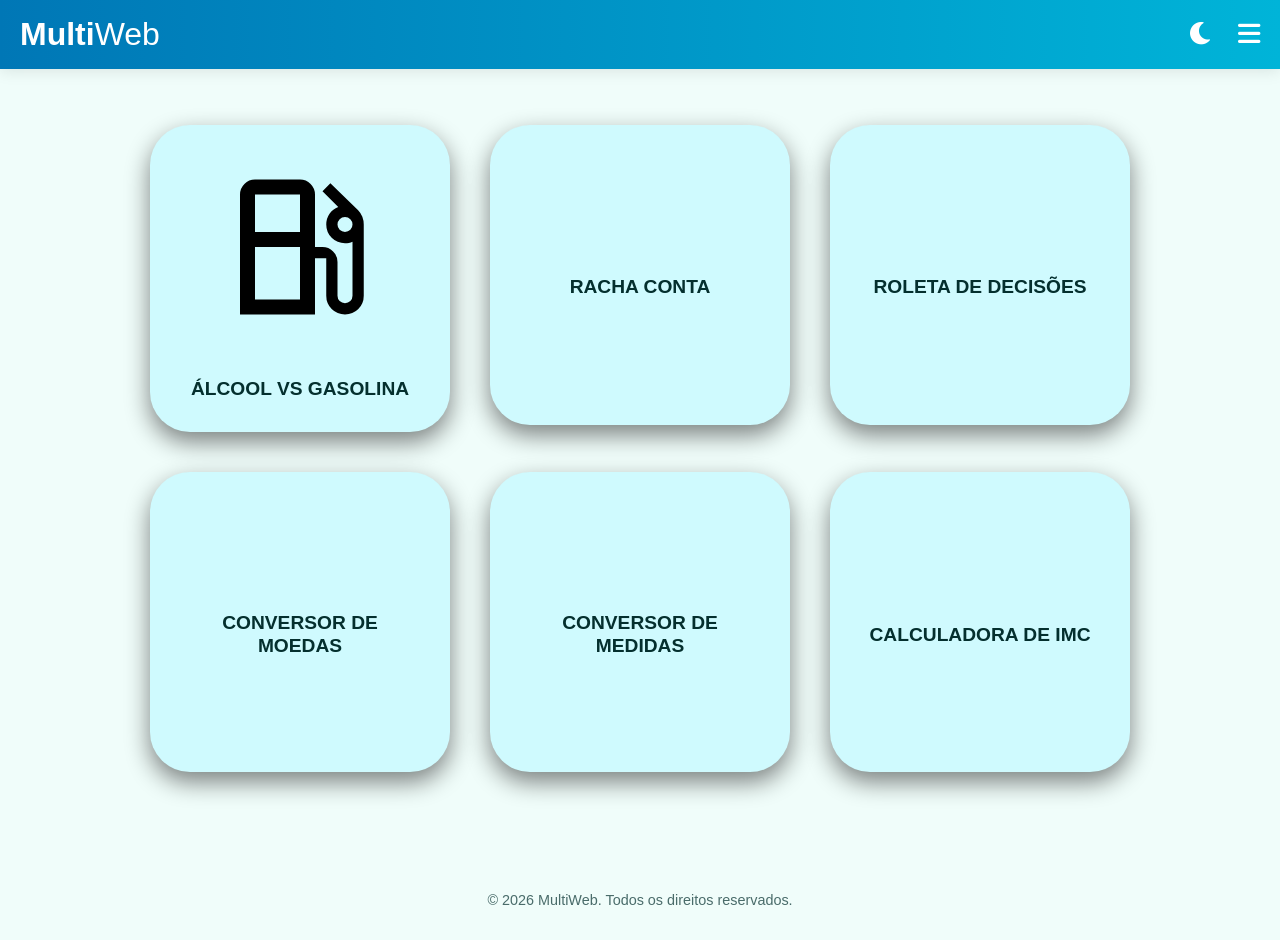
==== CÓDIGO/html/index.html @ 50622106 "Inicio do index html" ====
<!DOCTYPE html>
<html lang="pt-br">
<head>
    <meta charset="UTF-8">
    <meta name="viewport" content="width=device-width, initial-scale=1.0">
    <title>MultiWeb - Home</title>
    <link rel="stylesheet" href="../styles/style_index.css">
    <link rel="stylesheet" href="https://cdnjs.cloudflare.com/ajax/libs/font-awesome/6.0.0/css/all.min.css">
</head>
<body>

    <header class="main-header">
        <div class="header-content">
            <h1 class="logo">Multi<span>Web</span></h1>
            
            <div class="actions">
                <button type="button" class="btn-icon" aria-label="Modo Noturno">
                    <i class="fa-solid fa-moon"></i>
                </button>
                <button type="button" class="btn-icon" aria-label="Menu">
                    <i class="fa-solid fa-bars"></i>
                </button>
            </div>
        </div>
    </header>

    <main class="main">
        <nav class="sessao_funcoes">
            
            <a href="#" class="funcao">
                <div class="icone-container">
                    <span><img src="../icones/combustivel.svg" alt="bomba de gasolina" class="icone_funcoes"></span>
                </div>
                <h2>Álcool vs Gasolina</h2>
            </a>

            <a href="#" class="funcao">
                <div class="icone-container">
                    <span></span>
                </div>
                <h2>Racha Conta</h2>
            </a>

            <a href="#" class="funcao">
                <div class="icone-container">
                    
                </div>
                <h2>Roleta de Decisões</h2>
            </a>

            <a href="#" class="funcao">
                <div class="icone-container">
                    
                </div>
                <h2>Conversor de Moedas</h2>
            </a>

            <a href="#" class="funcao">
                <div class="icone-container">
                    
                </div>
                <h2>Conversor de Medidas</h2>
            </a>

            <a href="#" class="funcao">
                <div class="icone-container">
                    
                </div>
                <h2>Calculadora de IMC</h2>
            </a>

        </nav>
    </main>

    <footer class="main-footer">
        <p>&copy; 2026 MultiWeb. Todos os direitos reservados.</p>
    </footer>

</body>
</html>
---- CÓDIGO/styles/style_index.css ----
/* ============================================================
   VARIÁVEIS DE CORES (MODO CLARO - PADRÃO)
   ============================================================ */
:root {
    /* Cor 1: Identidade Principal (Cabeçalho e Destaque) */
    --cor1: #0077b6;
    
    /* Cor 2: Secundária (Gradiente e Detalhes) */
    --cor2: #00b4d8;
    
    /* Cor 3: Interação (Fundo dos cards das ferramentas) */
    --cor3: #cffafe;
    
    /* Cor 4: Texto e Ícones (Contraste escuro para leitura) */
    --cor4: #042f2e;
    
    /* Cor 5: Fundo Geral (A cor de base da página) */
    --cor5: #f0fdfa;
    
    /* Cor 6: Contraste de Texto (Branco para o topo) */
    --cor6: #ffffff;

    /* Outras Configurações */
    --raio-card: 40px;
    --sombra-card: 0 10px 25px rgba(0, 0, 0, 0.492);
    --transicao: 0.3s ease;
}

/* ============================================================
   VARIÁVEIS DE CORES (MODO ESCURO - MEDIA QUERY)
   ============================================================ 
@media (prefers-color-scheme: dark) {
    :root {
         Tons mais escuros e suaves para evitar fadiga visual 
        --cor1: #005f8e; 
        --cor2: #007ba7; 
        --cor3: #1e293b;  Fundo dos cards escuro 
        --cor4: #e2e8f0;  Texto claro (cinza quase branco) 
        --cor5: #0f172a;  Fundo da página bem escuro 
        --cor6: #f8fafc;  Texto do cabeçalho 
        
        --sombra-card: 0 10px 25px rgba(0, 0, 0, 0.4);  Sombra mais forte no modo escuro
    }
}*/

/* ============================================================
   RESET E CONFIGURAÇÕES GERAIS
   ============================================================ */
* {
    margin: 0;
    padding: 0;
    box-sizing: border-box;
    font-family: 'Segoe UI', Roboto, Helvetica, Arial, sans-serif;
}

body {
    background-color: var(--cor5);
    color: var(--cor4);
    min-height: 100vh;
    display: flex;
    flex-direction: column; /* Necessário para empurrar o footer pro final */
}

/* ============================================================
   CABEÇALHO (HEADER)
   ============================================================ */
.main-header {
    background: linear-gradient(to right, var(--cor1), var(--cor2));
    color: var(--cor6);
    padding: 1rem 0;
    box-shadow: 0 2px 15px rgba(0, 0, 0, 0.1);
}

.header-content {
    margin: 0 auto;
    padding: 0;
    display: flex;
    justify-content: space-between;
    align-items: center;
}

.logo {
    font-size: 2rem;
    font-weight: 800;
    margin-left: 20px;
}

.logo span {
    font-weight: 300;
}

.actions {
    display: flex;
    gap: 1.5rem;
    margin-right: 20px;
}

.btn-icon {
    background: transparent;
    border: none;
    color: var(--cor6);
    font-size: 1.6rem;
    cursor: pointer;
    transition: transform var(--transicao);
}

.btn-icon:hover {
    transform: scale(1.1);
    opacity: 0.9;
}

/* ============================================================
   CONTEÚDO PRINCIPAL E GRID
   ============================================================ */
.main {
    max-width: 1100px;
    margin: 3.5rem auto;
    padding: 0 1.5rem;
}

.sessao_funcoes {
    display: grid; /* Mudado de flex para grid */
    grid-template-columns: repeat(3, 1fr); /* Trava em 3 colunas */
    gap: 2.5rem;
    justify-items: center;
}

/* ============================================================
   CARDS DAS FERRAMENTAS
   ============================================================ */
.funcao {
    background-color: var(--cor3);
    width: 100%;
    max-width: 300px;
    aspect-ratio: 1 / 1;
    text-decoration: none;
    color: var(--cor4);
    
    display: flex; /* Corrigido o erro de digitação aqui */
    flex-direction: column;
    align-items: center;
    justify-content: center;
    
    border-radius: var(--raio-card);
    box-shadow: var(--sombra-card);
    transition: transform var(--transicao), box-shadow var(--transicao);
    padding: 2rem;
    text-align: center;
}

/* Controle de tamanho da imagem do ícone */
.icone_funcoes {
    width: 180px;
    height: auto; 
    object-fit: contain;
    transition: transform 0.3s ease; 
}

.funcao:hover {
    transform: translateY(-8px);
    box-shadow: 0 15px 35px rgba(0, 0, 0, 0.2);
}

.icone-container {
    font-size: 4.5rem;
    margin-bottom: 1.5rem;
    display: flex;
    align-items: center;
    justify-content: center;
}

.funcao h2 {
    font-size: 1.2rem;
    font-weight: 800;
    text-transform: uppercase;
    line-height: 1.2;
}

/* ============================================================
   RODAPÉ (FOOTER)
   ============================================================ */
.main-footer {
    text-align: center;
    padding: 2rem 1.5rem;
    color: var(--cor4);
    opacity: 0.7; 
    font-size: 0.9rem;
    margin-top: 2rem;
}

/* ============================================================
   RESPONSIVIDADE (TABLETS E MOBILE)
   ============================================================ */
/* Telas médias: cai para 2 colunas */
@media (max-width: 960px) {
    .sessao_funcoes {
        grid-template-columns: repeat(2, 1fr);
    }
}

/* Telas pequenas: cai para 1 coluna */
@media (max-width: 600px) {
    .main {
        margin: 2rem auto;
    }
    
    .logo {
        font-size: 1.6rem;
    }

    .sessao_funcoes {
        grid-template-columns: 1fr;
    }

    .funcao {
        max-width: 260px;
    }
}
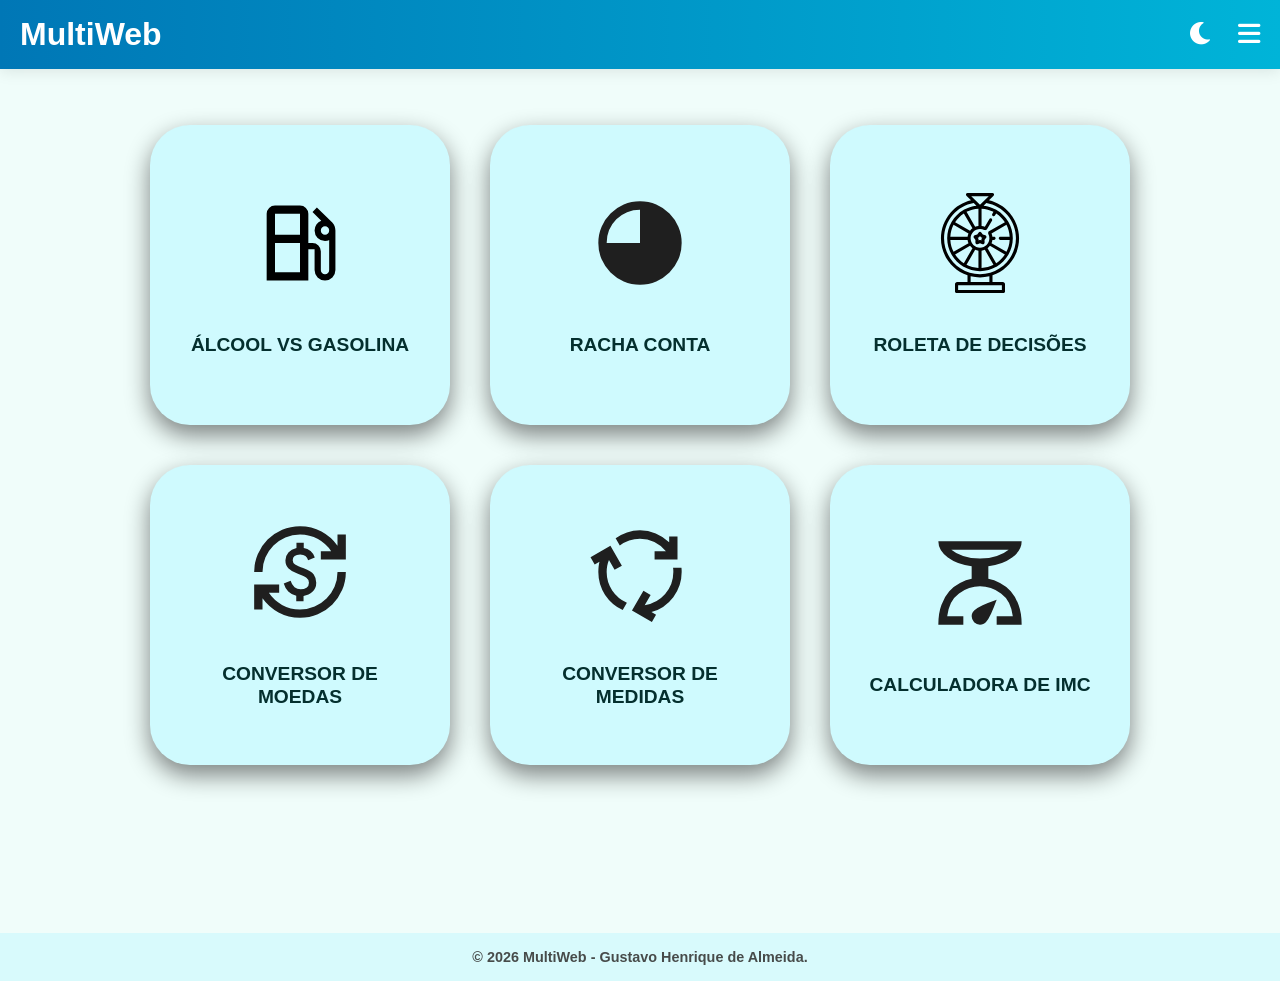
==== commit 8051fb2b: "icones funções" ====
--- a/CÓDIGO/html/index.html
+++ b/CÓDIGO/html/index.html
@@ -11,7 +11,7 @@
 
     <header class="main-header">
         <div class="header-content">
-            <h1 class="logo">Multi<span>Web</span></h1>
+            <h1 class="logo">MultiWeb</h1>
             
             <div class="actions">
                 <button type="button" class="btn-icon" aria-label="Modo Noturno">
@@ -36,35 +36,35 @@
 
             <a href="#" class="funcao">
                 <div class="icone-container">
-                    <span></span>
+                    <span><img src="../icones/racha_conta.svg" alt="racha conta" class="icone_funcoes"></span>
                 </div>
                 <h2>Racha Conta</h2>
             </a>
 
             <a href="#" class="funcao">
                 <div class="icone-container">
-                    
+                    <span><img src="../icones/roleta.svg" alt="roleta" class="icone_funcoes"></span>
                 </div>
                 <h2>Roleta de Decisões</h2>
             </a>
 
             <a href="#" class="funcao">
                 <div class="icone-container">
-                    
+                    <span><img src="../icones/cambio_moeda.svg" alt="cambio moeda" class="icone_funcoes"></span>
                 </div>
                 <h2>Conversor de Moedas</h2>
             </a>
 
             <a href="#" class="funcao">
                 <div class="icone-container">
-                    
+                    <span><img src="../icones/conversor_medida.svg" alt="conversor de medida" class="icone_funcoes"></span>
                 </div>
                 <h2>Conversor de Medidas</h2>
             </a>
 
             <a href="#" class="funcao">
                 <div class="icone-container">
-                    
+                    <span><img src="../icones/balanca.svg" alt="balança" class="icone_funcoes"></span>
                 </div>
                 <h2>Calculadora de IMC</h2>
             </a>
@@ -73,7 +73,7 @@
     </main>
 
     <footer class="main-footer">
-        <p>&copy; 2026 MultiWeb. Todos os direitos reservados.</p>
+        <p>&copy; 2026 MultiWeb - <a href="https://github.com/guhenrih" target="_blank">Gustavo Henrique de Almeida</a>.</p>
     </footer>
 
 </body>
--- a/CÓDIGO/styles/style_index.css
+++ b/CÓDIGO/styles/style_index.css
@@ -85,10 +85,6 @@
     margin-left: 20px;
 }
 
-.logo span {
-    font-weight: 300;
-}
-
 .actions {
     display: flex;
     gap: 1.5rem;
@@ -136,7 +132,7 @@
     text-decoration: none;
     color: var(--cor4);
     
-    display: flex; /* Corrigido o erro de digitação aqui */
+    display: flex;
     flex-direction: column;
     align-items: center;
     justify-content: center;
@@ -148,9 +144,8 @@
     text-align: center;
 }
 
-/* Controle de tamanho da imagem do ícone */
 .icone_funcoes {
-    width: 180px;
+    width: 100px;
     height: auto; 
     object-fit: contain;
     transition: transform 0.3s ease; 
@@ -180,12 +175,28 @@
    RODAPÉ (FOOTER)
    ============================================================ */
 .main-footer {
+    background-color: var(--cor3);
     text-align: center;
-    padding: 2rem 1.5rem;
+    padding: 1rem 2rem;
     color: var(--cor4);
     opacity: 0.7; 
     font-size: 0.9rem;
-    margin-top: 2rem;
+    margin-top: 7rem;
+    color: black;
+    font-weight: bolder;
+}
+
+footer a {
+    text-decoration: none;
+    color: black;
+    font-weight: bolder;
+}
+
+footer a:hover {
+    text-decoration: none;
+    color: var(--cor1);
+    font-weight: bolder;
+
 }
 
 /* ============================================================
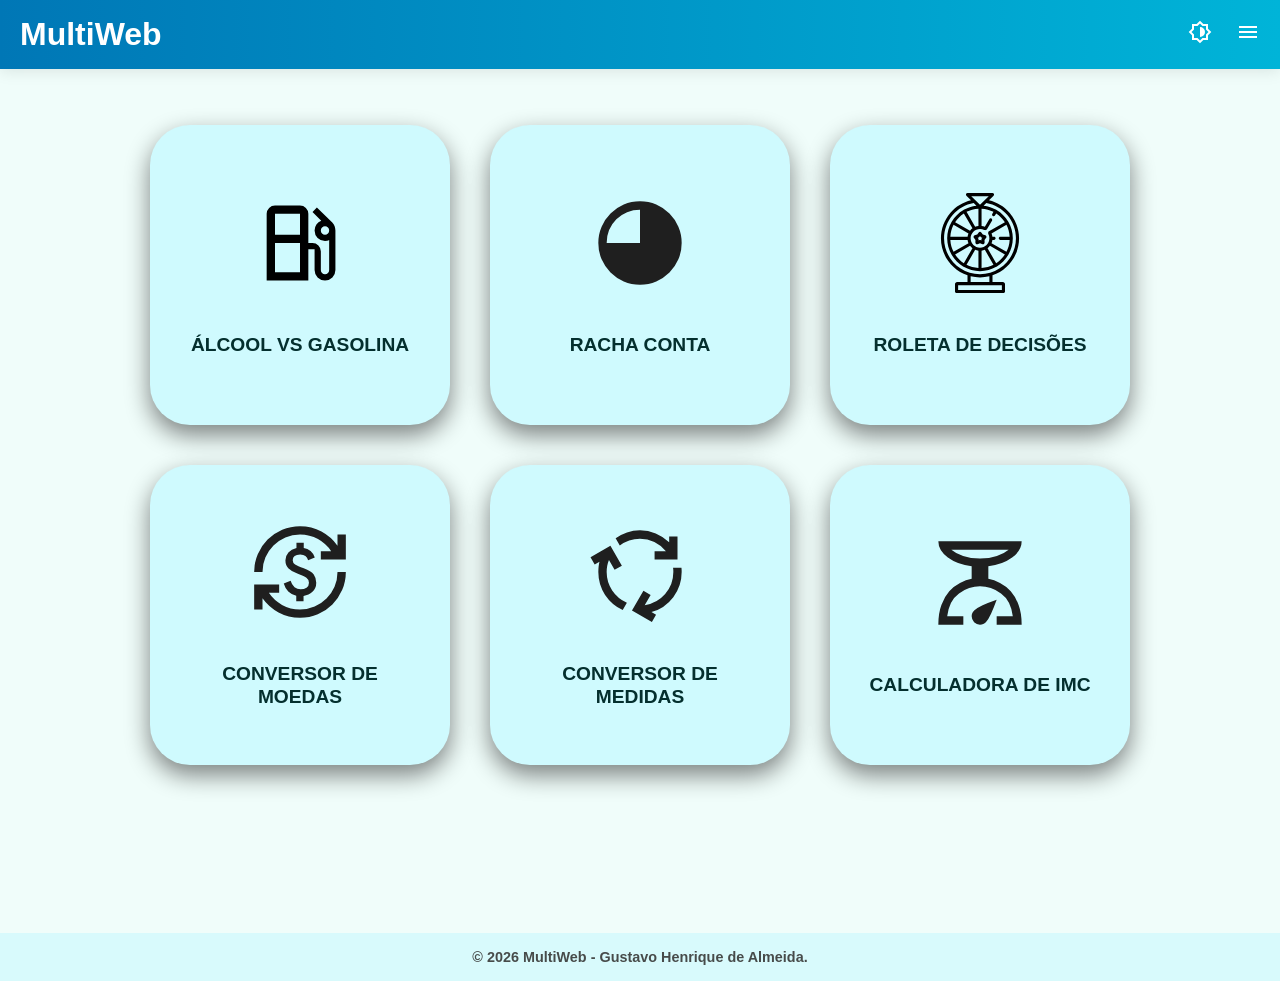
==== commit 5cdc6f2f: "html, style e js da pagina alcool vs gasolina quase pronto" ====
--- a/CÓDIGO/html/index.html
+++ b/CÓDIGO/html/index.html
@@ -15,10 +15,10 @@
             
             <div class="actions">
                 <button type="button" class="btn-icon" aria-label="Modo Noturno">
-                    <i class="fa-solid fa-moon"></i>
+                    <img src="../icones/modo_escuro.svg" alt="tema claro ou escuro">
                 </button>
-                <button type="button" class="btn-icon" aria-label="Menu">
-                    <i class="fa-solid fa-bars"></i>
+                <button type="button" class="btn-icon">
+                    <img src="../icones/menu.svg" alt="menu">
                 </button>
             </div>
         </div>
@@ -27,7 +27,7 @@
     <main class="main">
         <nav class="sessao_funcoes">
             
-            <a href="#" class="funcao">
+            <a href="alcool_gasolina.html" class="funcao">
                 <div class="icone-container">
                     <span><img src="../icones/combustivel.svg" alt="bomba de gasolina" class="icone_funcoes"></span>
                 </div>
--- a/CÓDIGO/styles/style_index.css
+++ b/CÓDIGO/styles/style_index.css
@@ -1,52 +1,6 @@
-/* ============================================================
-   VARIÁVEIS DE CORES (MODO CLARO - PADRÃO)
-   ============================================================ */
-:root {
-    /* Cor 1: Identidade Principal (Cabeçalho e Destaque) */
-    --cor1: #0077b6;
-    
-    /* Cor 2: Secundária (Gradiente e Detalhes) */
-    --cor2: #00b4d8;
-    
-    /* Cor 3: Interação (Fundo dos cards das ferramentas) */
-    --cor3: #cffafe;
-    
-    /* Cor 4: Texto e Ícones (Contraste escuro para leitura) */
-    --cor4: #042f2e;
-    
-    /* Cor 5: Fundo Geral (A cor de base da página) */
-    --cor5: #f0fdfa;
-    
-    /* Cor 6: Contraste de Texto (Branco para o topo) */
-    --cor6: #ffffff;
+@import url('cores.css');
 
-    /* Outras Configurações */
-    --raio-card: 40px;
-    --sombra-card: 0 10px 25px rgba(0, 0, 0, 0.492);
-    --transicao: 0.3s ease;
-}
-
-/* ============================================================
-   VARIÁVEIS DE CORES (MODO ESCURO - MEDIA QUERY)
-   ============================================================ 
-@media (prefers-color-scheme: dark) {
-    :root {
-         Tons mais escuros e suaves para evitar fadiga visual 
-        --cor1: #005f8e; 
-        --cor2: #007ba7; 
-        --cor3: #1e293b;  Fundo dos cards escuro 
-        --cor4: #e2e8f0;  Texto claro (cinza quase branco) 
-        --cor5: #0f172a;  Fundo da página bem escuro 
-        --cor6: #f8fafc;  Texto do cabeçalho 
-        
-        --sombra-card: 0 10px 25px rgba(0, 0, 0, 0.4);  Sombra mais forte no modo escuro
-    }
-}*/
-
-/* ============================================================
-   RESET E CONFIGURAÇÕES GERAIS
-   ============================================================ */
-* {
+ * {
     margin: 0;
     padding: 0;
     box-sizing: border-box;
@@ -91,13 +45,13 @@
     margin-right: 20px;
 }
 
-.btn-icon {
-    background: transparent;
-    border: none;
-    color: var(--cor6);
-    font-size: 1.6rem;
-    cursor: pointer;
-    transition: transform var(--transicao);
+.btn-icon { 
+    background: transparent; 
+    border: none; 
+    color: white; 
+    font-size: 1.6rem; 
+    cursor: pointer; 
+    text-decoration: none; 
 }
 
 .btn-icon:hover {
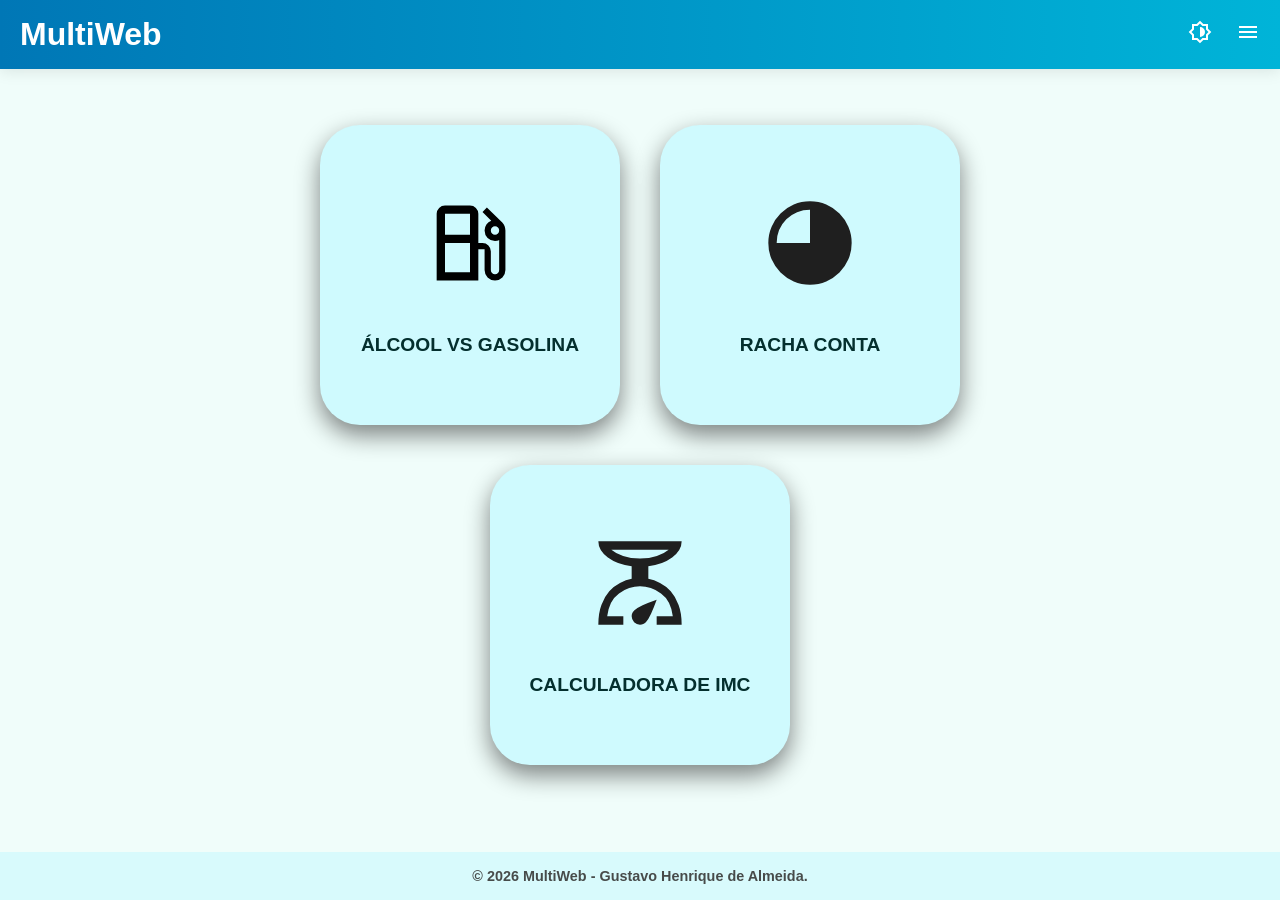
==== commit 711a44e8: "Correções no css e html para melhor responsividade" ====
--- a/CÓDIGO/html/index.html
+++ b/CÓDIGO/html/index.html
@@ -11,7 +11,7 @@
 
     <header class="main-header">
         <div class="header-content">
-            <h1 class="logo">MultiWeb</h1>
+            <a href="index.html"><h1 class="logo">MultiWeb</h1></a>
             
             <div class="actions">
                 <button type="button" class="btn-icon" aria-label="Modo Noturno">
@@ -43,27 +43,6 @@
 
             <a href="#" class="funcao">
                 <div class="icone-container">
-                    <span><img src="../icones/roleta.svg" alt="roleta" class="icone_funcoes"></span>
-                </div>
-                <h2>Roleta de Decisões</h2>
-            </a>
-
-            <a href="#" class="funcao">
-                <div class="icone-container">
-                    <span><img src="../icones/cambio_moeda.svg" alt="cambio moeda" class="icone_funcoes"></span>
-                </div>
-                <h2>Conversor de Moedas</h2>
-            </a>
-
-            <a href="#" class="funcao">
-                <div class="icone-container">
-                    <span><img src="../icones/conversor_medida.svg" alt="conversor de medida" class="icone_funcoes"></span>
-                </div>
-                <h2>Conversor de Medidas</h2>
-            </a>
-
-            <a href="#" class="funcao">
-                <div class="icone-container">
                     <span><img src="../icones/balanca.svg" alt="balança" class="icone_funcoes"></span>
                 </div>
                 <h2>Calculadora de IMC</h2>
--- a/CÓDIGO/styles/style_index.css
+++ b/CÓDIGO/styles/style_index.css
@@ -13,6 +13,7 @@
     min-height: 100vh;
     display: flex;
     flex-direction: column; /* Necessário para empurrar o footer pro final */
+    margin: 0;
 }
 
 /* ============================================================
@@ -33,10 +34,21 @@
     align-items: center;
 }
 
+.header-content a{
+    text-decoration: none;
+    color: white;
+}
+
 .logo {
+    text-decoration: none;
     font-size: 2rem;
     font-weight: 800;
     margin-left: 20px;
+    transition: transform 0.2s; 
+}
+
+.logo:hover{
+    transform: scale(1.01);
 }
 
 .actions {
@@ -66,13 +78,15 @@
     max-width: 1100px;
     margin: 3.5rem auto;
     padding: 0 1.5rem;
+    flex: 1;
 }
 
 .sessao_funcoes {
-    display: grid; /* Mudado de flex para grid */
-    grid-template-columns: repeat(3, 1fr); /* Trava em 3 colunas */
-    gap: 2.5rem;
-    justify-items: center;
+    display: flex;
+    flex-wrap: wrap; 
+    justify-content: center; 
+    align-items: center; 
+    gap: 2.5rem; 
 }
 
 /* ============================================================
@@ -82,7 +96,7 @@
     background-color: var(--cor3);
     width: 100%;
     max-width: 300px;
-    aspect-ratio: 1 / 1;
+    aspect-ratio: 1 / 1; 
     text-decoration: none;
     color: var(--cor4);
     
@@ -93,7 +107,7 @@
     
     border-radius: var(--raio-card);
     box-shadow: var(--sombra-card);
-    transition: transform var(--transicao), box-shadow var(--transicao);
+    transition: transform 0.3s ease, box-shadow 0.3s ease;
     padding: 2rem;
     text-align: center;
 }
@@ -128,16 +142,17 @@
 /* ============================================================
    RODAPÉ (FOOTER)
    ============================================================ */
-.main-footer {
+   .main-footer {
     background-color: var(--cor3);
     text-align: center;
     padding: 1rem 2rem;
-    color: var(--cor4);
     opacity: 0.7; 
     font-size: 0.9rem;
-    margin-top: 7rem;
-    color: black;
+    color: black; /* Mantive a cor preta que estava sobrescrevendo a var(--cor4) */
     font-weight: bolder;
+    
+    /* Adicione isso caso não tenha usado o flex: 1 no .main */
+    margin-top: auto; 
 }
 
 footer a {
@@ -150,7 +165,6 @@
     text-decoration: none;
     color: var(--cor1);
     font-weight: bolder;
-
 }
 
 /* ============================================================
@@ -163,7 +177,6 @@
     }
 }
 
-/* Telas pequenas: cai para 1 coluna */
 @media (max-width: 600px) {
     .main {
         margin: 2rem auto;
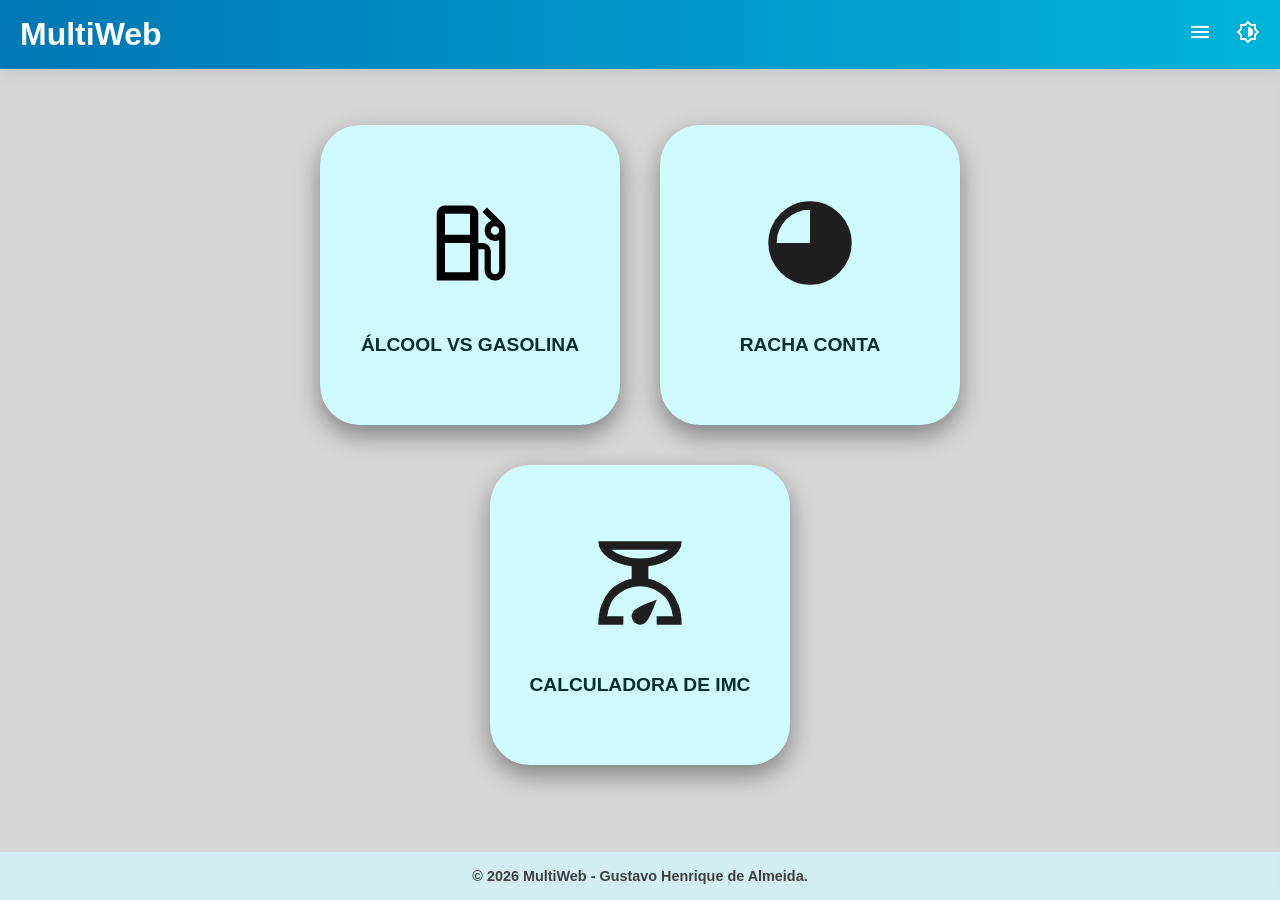
==== commit 3a8c405a: "modo escuro, menu e duas funções" ====
--- a/CÓDIGO/html/index.html
+++ b/CÓDIGO/html/index.html
@@ -14,11 +14,11 @@
             <a href="index.html"><h1 class="logo">MultiWeb</h1></a>
             
             <div class="actions">
-                <button type="button" class="btn-icon" aria-label="Modo Noturno">
+                <button type="button" class="btn-icon" id="btn-menu">
+                    <img src="../icones/menu.svg" alt="menu">
+                </button>
+                <button type="button" class="btn-icon" id="btn-tema">
                     <img src="../icones/modo_escuro.svg" alt="tema claro ou escuro">
-                </button>
-                <button type="button" class="btn-icon">
-                    <img src="../icones/menu.svg" alt="menu">
                 </button>
             </div>
         </div>
@@ -34,14 +34,14 @@
                 <h2>Álcool vs Gasolina</h2>
             </a>
 
-            <a href="#" class="funcao">
+            <a href="racha_conta.html" class="funcao">
                 <div class="icone-container">
                     <span><img src="../icones/racha_conta.svg" alt="racha conta" class="icone_funcoes"></span>
                 </div>
                 <h2>Racha Conta</h2>
             </a>
 
-            <a href="#" class="funcao">
+            <a href="imc.html" class="funcao">
                 <div class="icone-container">
                     <span><img src="../icones/balanca.svg" alt="balança" class="icone_funcoes"></span>
                 </div>
@@ -55,5 +55,7 @@
         <p>&copy; 2026 MultiWeb - <a href="https://github.com/guhenrih" target="_blank">Gustavo Henrique de Almeida</a>.</p>
     </footer>
 
+    <script src="../javascript/js_index.js"></script>
+    <script src="../javascript/js_tema.js"></script>
 </body>
 </html>
--- a/CÓDIGO/styles/style_index.css
+++ b/CÓDIGO/styles/style_index.css
@@ -117,6 +117,7 @@
     height: auto; 
     object-fit: contain;
     transition: transform 0.3s ease; 
+    font-weight: bolder;
 }
 
 .funcao:hover {
@@ -193,4 +194,90 @@
     .funcao {
         max-width: 260px;
     }
+}
+
+/* ============================================================
+   MENU LATERAL (HAMBÚRGUER)
+   ============================================================ */
+.menu-lateral {
+    position: fixed;
+    top: 0;
+    right: -300px; /* Começa escondido fora da tela */
+    width: 280px;
+    height: 100vh;
+    background-color: var(--cor6); /* Cor branca da sua paleta */
+    box-shadow: -5px 0 15px rgba(0, 0, 0, 0.3);
+    transition: right 0.3s ease;
+    z-index: 1000;
+    display: flex;
+    flex-direction: column;
+}
+
+/* Classe que o JS vai adicionar para mostrar o menu */
+.menu-lateral.aberto {
+    right: 0;
+}
+
+.menu-cabecalho {
+    display: flex;
+    justify-content: space-between;
+    align-items: center;
+    padding: 1.5rem;
+    background: linear-gradient(to right, var(--cor1), var(--cor2));
+    color: white;
+}
+
+.btn-fechar {
+    background: transparent;
+    border: none;
+    color: white;
+    font-size: 2rem;
+    cursor: pointer;
+    transition: transform 0.2s;
+}
+
+.btn-fechar:hover {
+    transform: scale(1.1);
+}
+
+.menu-links {
+    display: flex;
+    flex-direction: column;
+}
+
+.menu-links a {
+    padding: 1rem 1.5rem;
+    text-decoration: none;
+    color: var(--cor4);
+    font-weight: bold;
+    font-size: 1.1rem;
+    display: flex;
+    align-items: center;
+    border-bottom: 1px solid black;
+    gap: 15px;
+    transition: background 0.2s, color 0.2s;
+}
+
+.menu-links a:hover {
+    background-color: var(--cor3);
+    color: var(--cor1);
+}
+
+/* Fundo escurecido atrás do menu */
+.overlay {
+    position: fixed;
+    top: 0;
+    left: 0;
+    width: 100%;
+    height: 100%;
+    background: rgba(0, 0, 0, 0.5);
+    z-index: 999;
+    visibility: hidden;
+    opacity: 0;
+    transition: opacity 0.3s ease, visibility 0.3s;
+}
+
+.overlay.ativo {
+    visibility: visible;
+    opacity: 1;
 }
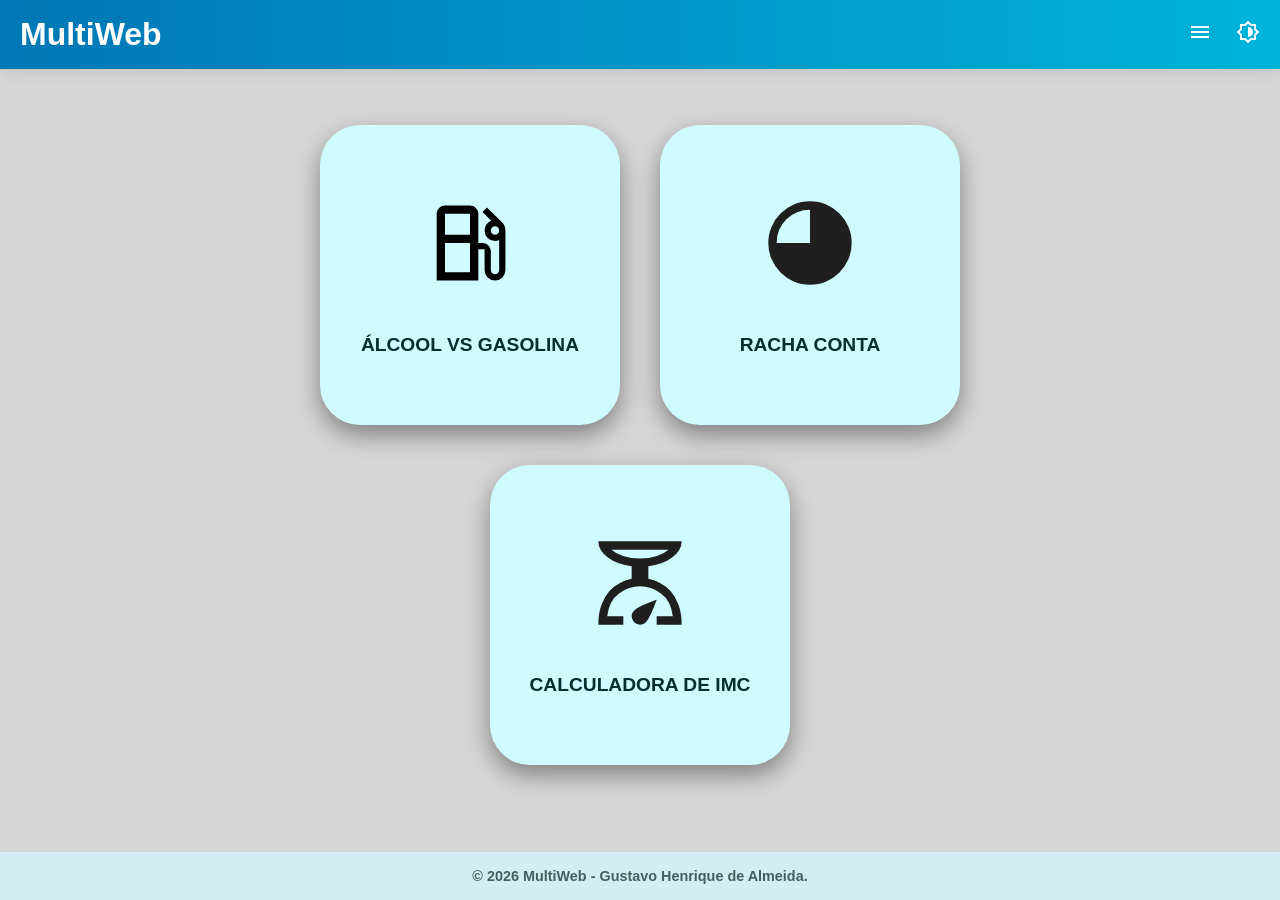
==== commit 891dd5bf: "faltam apenas detalhes..." ====
--- a/CÓDIGO/html/index.html
+++ b/CÓDIGO/html/index.html
@@ -9,41 +9,41 @@
 </head>
 <body>
 
-    <header class="main-header">
-        <div class="header-content">
-            <a href="index.html"><h1 class="logo">MultiWeb</h1></a>
+    <header class="cabecalho-principal">
+        <div class="conteudo-cabecalho">
+            <a href="index.html"><h1 class="logomarca">MultiWeb</h1></a>
             
-            <div class="actions">
-                <button type="button" class="btn-icon" id="btn-menu">
+            <div class="acoes">
+                <button type="button" class="botao-icone" id="botao-menu">
                     <img src="../icones/menu.svg" alt="menu">
                 </button>
-                <button type="button" class="btn-icon" id="btn-tema">
+                <button type="button" class="botao-icone" id="botao-tema">
                     <img src="../icones/modo_escuro.svg" alt="tema claro ou escuro">
                 </button>
             </div>
         </div>
     </header>
 
-    <main class="main">
-        <nav class="sessao_funcoes">
+    <main class="conteudo-principal">
+        <nav class="secao-funcoes">
             
-            <a href="alcool_gasolina.html" class="funcao">
-                <div class="icone-container">
-                    <span><img src="../icones/combustivel.svg" alt="bomba de gasolina" class="icone_funcoes"></span>
+            <a href="alcool_gasolina.html" class="cartao-funcao">
+                <div class="caixa-icone">
+                    <span><img src="../icones/combustivel.svg" alt="bomba de gasolina" class="icone-ferramenta"></span>
                 </div>
                 <h2>Álcool vs Gasolina</h2>
             </a>
 
-            <a href="racha_conta.html" class="funcao">
-                <div class="icone-container">
-                    <span><img src="../icones/racha_conta.svg" alt="racha conta" class="icone_funcoes"></span>
+            <a href="racha_conta.html" class="cartao-funcao">
+                <div class="caixa-icone">
+                    <span><img src="../icones/racha_conta.svg" alt="racha conta" class="icone-ferramenta"></span>
                 </div>
                 <h2>Racha Conta</h2>
             </a>
 
-            <a href="imc.html" class="funcao">
-                <div class="icone-container">
-                    <span><img src="../icones/balanca.svg" alt="balança" class="icone_funcoes"></span>
+            <a href="imc.html" class="cartao-funcao">
+                <div class="caixa-icone">
+                    <span><img src="../icones/balanca.svg" alt="balança" class="icone-ferramenta"></span>
                 </div>
                 <h2>Calculadora de IMC</h2>
             </a>
@@ -51,8 +51,8 @@
         </nav>
     </main>
 
-    <footer class="main-footer">
-        <p>&copy; 2026 MultiWeb - <a href="https://github.com/guhenrih" target="_blank">Gustavo Henrique de Almeida</a>.</p>
+    <footer class="rodape-principal">
+        <p class="texto-centralizado">&copy; 2026 MultiWeb - <a href="https://github.com/guhenrih" target="_blank">Gustavo Henrique de Almeida</a>.</p>
     </footer>
 
     <script src="../javascript/js_index.js"></script>
--- a/CÓDIGO/styles/style_index.css
+++ b/CÓDIGO/styles/style_index.css
@@ -1,6 +1,6 @@
 @import url('cores.css');
 
- * {
+* {
     margin: 0;
     padding: 0;
     box-sizing: border-box;
@@ -12,21 +12,19 @@
     color: var(--cor4);
     min-height: 100vh;
     display: flex;
-    flex-direction: column; /* Necessário para empurrar o footer pro final */
+    flex-direction: column;
     margin: 0;
 }
 
-/* ============================================================
-   CABEÇALHO (HEADER)
-   ============================================================ */
-.main-header {
+/* Cabecalho */
+.cabecalho-principal {
     background: linear-gradient(to right, var(--cor1), var(--cor2));
     color: var(--cor6);
     padding: 1rem 0;
     box-shadow: 0 2px 15px rgba(0, 0, 0, 0.1);
 }
 
-.header-content {
+.conteudo-cabecalho {
     margin: 0 auto;
     padding: 0;
     display: flex;
@@ -34,54 +32,50 @@
     align-items: center;
 }
 
-.header-content a{
+.conteudo-cabecalho a {
     text-decoration: none;
     color: white;
 }
 
-.logo {
-    text-decoration: none;
+.logomarca {
     font-size: 2rem;
     font-weight: 800;
     margin-left: 20px;
-    transition: transform 0.2s; 
-}
-
-.logo:hover{
-    transform: scale(1.01);
-}
-
-.actions {
+    transition: transform var(--transicao); 
+}
+
+.logomarca:hover { transform: scale(1.01); }
+
+.acoes {
     display: flex;
     gap: 1.5rem;
     margin-right: 20px;
 }
 
-.btn-icon { 
+.botao-icone { 
     background: transparent; 
     border: none; 
     color: white; 
     font-size: 1.6rem; 
     cursor: pointer; 
     text-decoration: none; 
-}
-
-.btn-icon:hover {
+    transition: transform var(--transicao), opacity var(--transicao);
+}
+
+.botao-icone:hover {
     transform: scale(1.1);
     opacity: 0.9;
 }
 
-/* ============================================================
-   CONTEÚDO PRINCIPAL E GRID
-   ============================================================ */
-.main {
+/* Conteudo Principal e Grelha */
+.conteudo-principal {
     max-width: 1100px;
     margin: 3.5rem auto;
     padding: 0 1.5rem;
     flex: 1;
 }
 
-.sessao_funcoes {
+.secao-funcoes {
     display: flex;
     flex-wrap: wrap; 
     justify-content: center; 
@@ -89,43 +83,39 @@
     gap: 2.5rem; 
 }
 
-/* ============================================================
-   CARDS DAS FERRAMENTAS
-   ============================================================ */
-.funcao {
+/* Cartoes das Ferramentas */
+.cartao-funcao {
     background-color: var(--cor3);
     width: 100%;
     max-width: 300px;
     aspect-ratio: 1 / 1; 
     text-decoration: none;
     color: var(--cor4);
-    
     display: flex;
     flex-direction: column;
     align-items: center;
     justify-content: center;
-    
     border-radius: var(--raio-card);
     box-shadow: var(--sombra-card);
-    transition: transform 0.3s ease, box-shadow 0.3s ease;
+    transition: transform var(--transicao), box-shadow var(--transicao);
     padding: 2rem;
     text-align: center;
 }
 
-.icone_funcoes {
+.icone-ferramenta {
     width: 100px;
     height: auto; 
     object-fit: contain;
-    transition: transform 0.3s ease; 
+    transition: transform var(--transicao); 
     font-weight: bolder;
 }
 
-.funcao:hover {
+.cartao-funcao:hover {
     transform: translateY(-8px);
     box-shadow: 0 15px 35px rgba(0, 0, 0, 0.2);
 }
 
-.icone-container {
+.caixa-icone {
     font-size: 4.5rem;
     margin-bottom: 1.5rem;
     display: flex;
@@ -133,92 +123,51 @@
     justify-content: center;
 }
 
-.funcao h2 {
+.cartao-funcao h2 {
     font-size: 1.2rem;
     font-weight: 800;
     text-transform: uppercase;
     line-height: 1.2;
 }
 
-/* ============================================================
-   RODAPÉ (FOOTER)
-   ============================================================ */
-   .main-footer {
+/* Rodape */
+.rodape-principal {
     background-color: var(--cor3);
     text-align: center;
     padding: 1rem 2rem;
     opacity: 0.7; 
     font-size: 0.9rem;
-    color: black; /* Mantive a cor preta que estava sobrescrevendo a var(--cor4) */
+    color: var(--cor4);
     font-weight: bolder;
-    
-    /* Adicione isso caso não tenha usado o flex: 1 no .main */
     margin-top: auto; 
 }
 
-footer a {
-    text-decoration: none;
-    color: black;
+.rodape-principal a {
+    text-decoration: none;
+    color: var(--cor4);
     font-weight: bolder;
 }
 
-footer a:hover {
-    text-decoration: none;
-    color: var(--cor1);
-    font-weight: bolder;
-}
-
-/* ============================================================
-   RESPONSIVIDADE (TABLETS E MOBILE)
-   ============================================================ */
-/* Telas médias: cai para 2 colunas */
-@media (max-width: 960px) {
-    .sessao_funcoes {
-        grid-template-columns: repeat(2, 1fr);
-    }
-}
-
-@media (max-width: 600px) {
-    .main {
-        margin: 2rem auto;
-    }
-    
-    .logo {
-        font-size: 1.6rem;
-    }
-
-    .sessao_funcoes {
-        grid-template-columns: 1fr;
-    }
-
-    .funcao {
-        max-width: 260px;
-    }
-}
-
-/* ============================================================
-   MENU LATERAL (HAMBÚRGUER)
-   ============================================================ */
+.rodape-principal a:hover { color: var(--cor1); }
+
+/* Menu Lateral (Hamburguer) */
 .menu-lateral {
     position: fixed;
     top: 0;
-    right: -300px; /* Começa escondido fora da tela */
+    right: -300px; 
     width: 280px;
     height: 100vh;
-    background-color: var(--cor6); /* Cor branca da sua paleta */
+    background-color: var(--cor6); 
     box-shadow: -5px 0 15px rgba(0, 0, 0, 0.3);
-    transition: right 0.3s ease;
+    transition: right var(--transicao);
     z-index: 1000;
     display: flex;
     flex-direction: column;
 }
 
-/* Classe que o JS vai adicionar para mostrar o menu */
-.menu-lateral.aberto {
-    right: 0;
-}
-
-.menu-cabecalho {
+.menu-lateral.aberto { right: 0; }
+
+.cabecalho-menu {
     display: flex;
     justify-content: space-between;
     align-items: center;
@@ -227,25 +176,23 @@
     color: white;
 }
 
-.btn-fechar {
+.botao-fechar {
     background: transparent;
     border: none;
     color: white;
     font-size: 2rem;
     cursor: pointer;
-    transition: transform 0.2s;
-}
-
-.btn-fechar:hover {
-    transform: scale(1.1);
-}
-
-.menu-links {
-    display: flex;
-    flex-direction: column;
-}
-
-.menu-links a {
+    transition: transform var(--transicao);
+}
+
+.botao-fechar:hover { transform: scale(1.1); }
+
+.links-menu {
+    display: flex;
+    flex-direction: column;
+}
+
+.links-menu a {
     padding: 1rem 1.5rem;
     text-decoration: none;
     color: var(--cor4);
@@ -253,18 +200,17 @@
     font-size: 1.1rem;
     display: flex;
     align-items: center;
-    border-bottom: 1px solid black;
+    border-bottom: 1px solid var(--cor3);
     gap: 15px;
-    transition: background 0.2s, color 0.2s;
-}
-
-.menu-links a:hover {
+    transition: background var(--transicao), color var(--transicao);
+}
+
+.links-menu a:hover {
     background-color: var(--cor3);
     color: var(--cor1);
 }
 
-/* Fundo escurecido atrás do menu */
-.overlay {
+.camada-escura {
     position: fixed;
     top: 0;
     left: 0;
@@ -274,10 +220,22 @@
     z-index: 999;
     visibility: hidden;
     opacity: 0;
-    transition: opacity 0.3s ease, visibility 0.3s;
-}
-
-.overlay.ativo {
+    transition: opacity var(--transicao), visibility var(--transicao);
+}
+
+.camada-escura.ativo {
     visibility: visible;
     opacity: 1;
+}
+
+/* Responsividade Tablets e Mobile */
+@media (max-width: 960px) {
+    .secao-funcoes { grid-template-columns: repeat(2, 1fr); }
+}
+
+@media (max-width: 600px) {
+    .conteudo-principal { margin: 2rem auto; }
+    .logomarca { font-size: 1.6rem; }
+    .secao-funcoes { grid-template-columns: 1fr; }
+    .cartao-funcao { max-width: 260px; }
 }
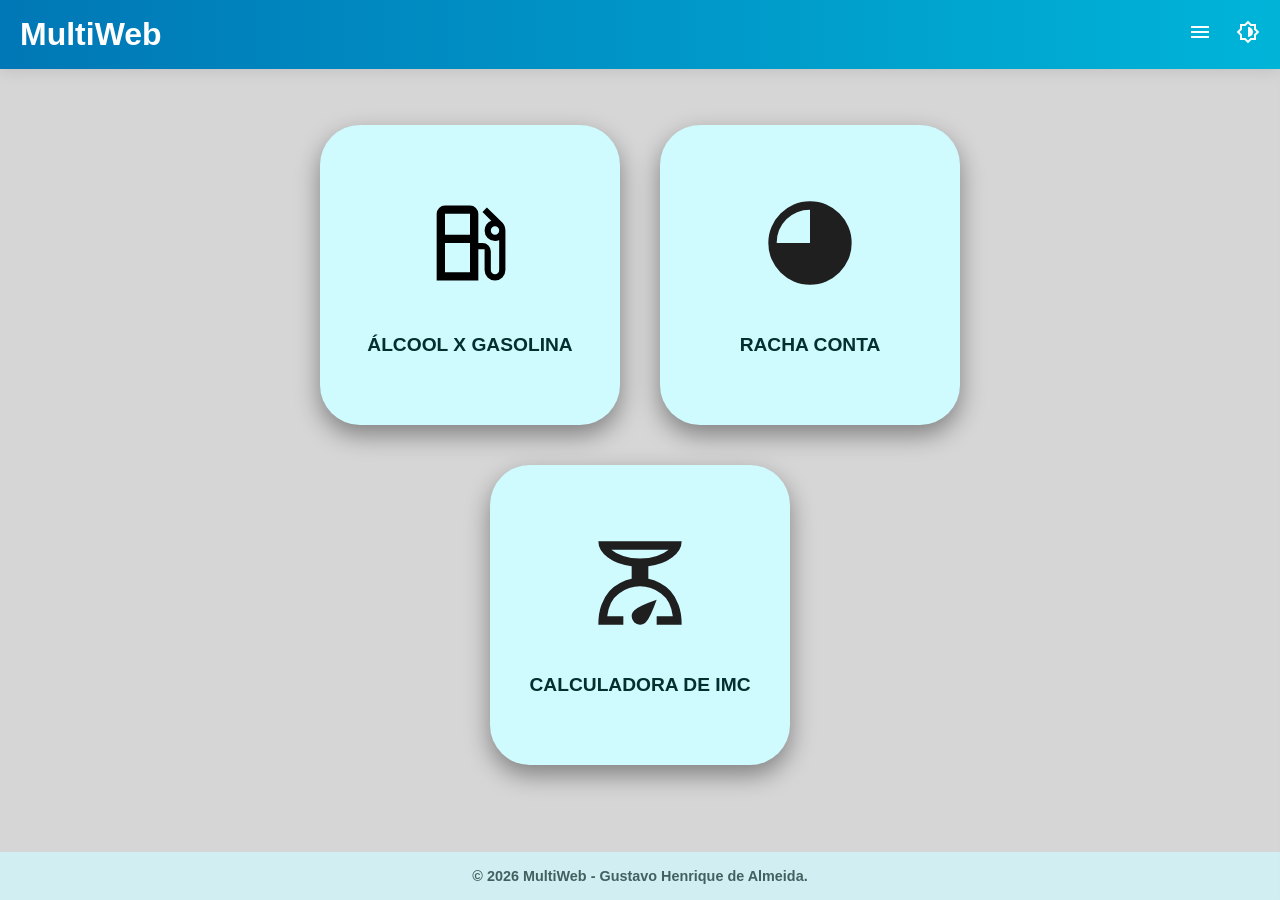
==== commit 2dfc510a: "video" ====
--- a/CÓDIGO/html/index.html
+++ b/CÓDIGO/html/index.html
@@ -31,7 +31,7 @@
                 <div class="caixa-icone">
                     <span><img src="../icones/combustivel.svg" alt="bomba de gasolina" class="icone-ferramenta"></span>
                 </div>
-                <h2>Álcool vs Gasolina</h2>
+                <h2>Álcool x Gasolina</h2>
             </a>
 
             <a href="racha_conta.html" class="cartao-funcao">
